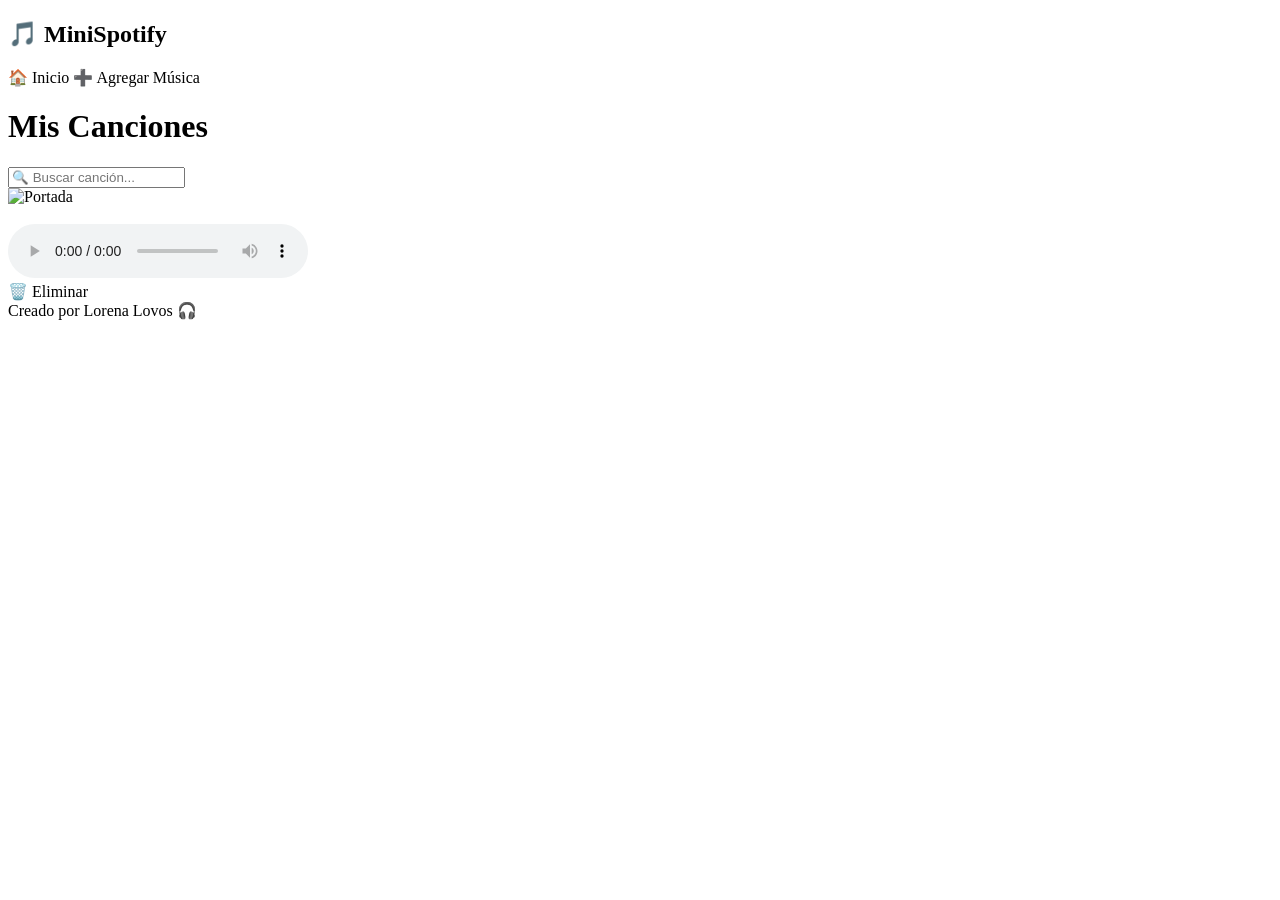
==== index.html @ d2f1f319 "Add files via upload" ====
<!DOCTYPE html>
<html xmlns:th="http://www.thymeleaf.org" lang="es">

<head>

    <meta charset="UTF-8">
    <meta name="viewport" content="width=device-width, initial-scale=1.0">

    <title>MiniSpotify</title>

    <link rel="stylesheet" th:href="@{/css/estilos.css}">

</head>


<body>


<div class="sidebar">

    <h2>🎵 MiniSpotify</h2>


    <a th:href="@{/}">
        🏠 Inicio
    </a>


    <a th:href="@{/agregar}">
        ➕ Agregar Música
    </a>


</div>





<div class="contenido">


    <h1>Mis Canciones</h1>



    <!-- BUSCADOR -->

    <input 
        type="text"
        id="buscar"
        placeholder="🔍 Buscar canción..."
        onkeyup="buscarCancion()">





    <div class="cards">


        <div class="card" th:each="cancion : ${canciones}">


            <img class="portada"
                 th:src="@{'/img/' + ${cancion.imagen}}"
                 alt="Portada">



            <h3 class="titulo"
                th:text="${cancion.titulo}">
            </h3>




            <p class="artista"
               th:text="${cancion.artista}">
            </p>



            <p th:text="${cancion.album}">
            </p>





            <!-- REPRODUCTOR -->

            <audio controls class="reproductor">


                <source th:src="@{'/music/' + ${cancion.audio}}"
                        type="audio/mpeg">


                Tu navegador no soporta audio.


            </audio>






            <div class="card-acciones">


                <a th:href="@{'/eliminar/' + ${cancion.id}}">
                    🗑️ Eliminar
                </a>


            </div>



        </div>


    </div>



</div>





<footer>

    Creado por Lorena Lovos 🎧

</footer>





<script th:src="@{/js/scripts.js}"></script>




<!-- EVITA QUE DOS CANCIONES SUENEN AL MISMO TIEMPO -->

<script>


document.addEventListener("DOMContentLoaded", function(){


    const reproductores = document.querySelectorAll(".reproductor");



    reproductores.forEach(function(audio){



        audio.addEventListener("play", function(){



            reproductores.forEach(function(otroAudio){



                if(otroAudio !== audio){


                    otroAudio.pause();

                    otroAudio.currentTime = 0;


                }


            });



        });



    });



});



</script>




</body>

</html>
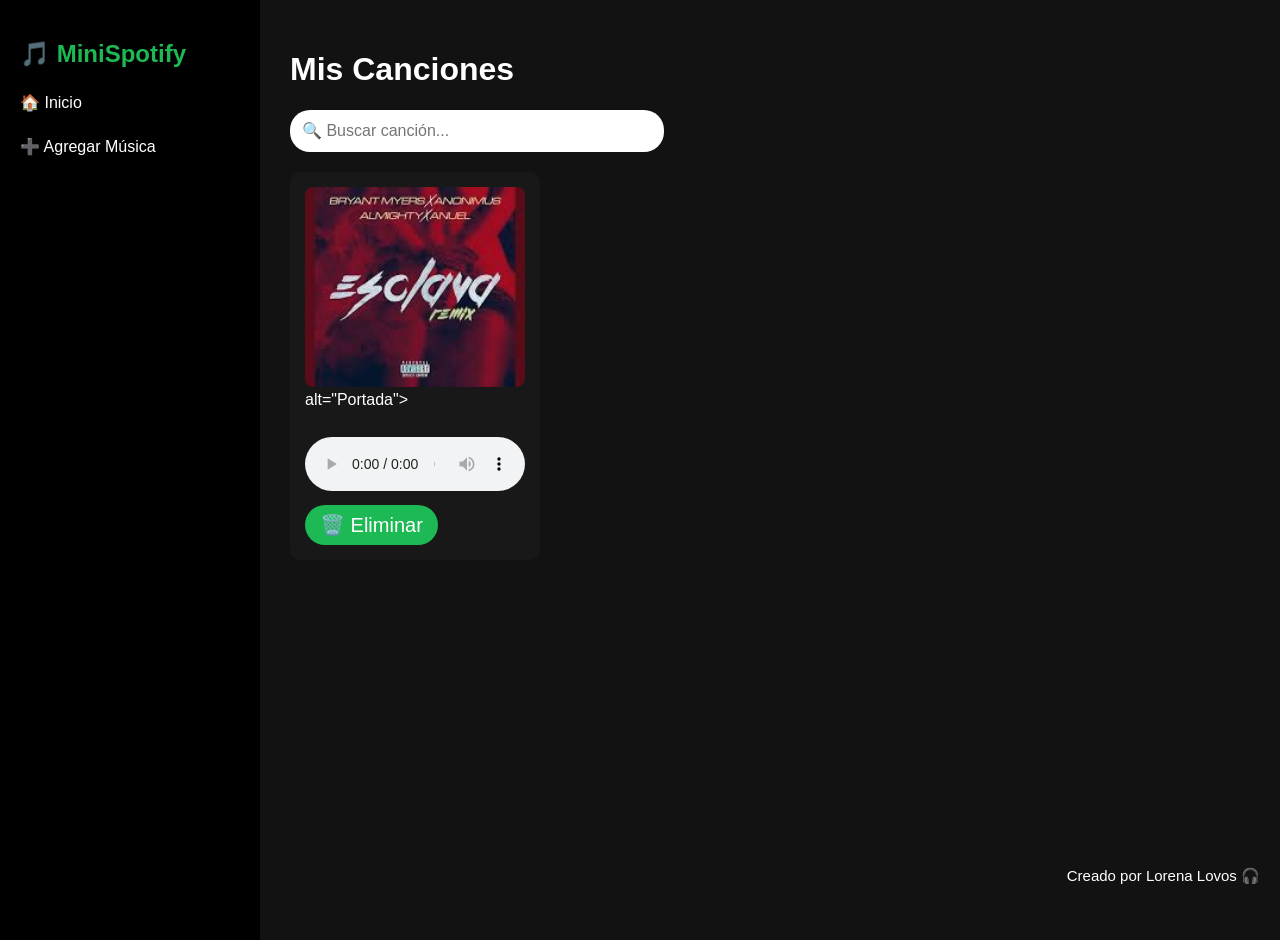
==== commit c375dc44: "Update index.html" ====
--- a/index.html
+++ b/index.html
@@ -8,7 +8,7 @@
 
     <title>MiniSpotify</title>
 
-    <link rel="stylesheet" th:href="@{/css/estilos.css}">
+<link rel="stylesheet" href="estilos.css">
 
 </head>
 
@@ -63,7 +63,7 @@
 
 
             <img class="portada"
-                 th:src="@{'/img/' + ${cancion.imagen}}"
+                 <img src="imagen11.png">
                  alt="Portada">
 
 
@@ -93,7 +93,7 @@
             <audio controls class="reproductor">
 
 
-                <source th:src="@{'/music/' + ${cancion.audio}}"
+                <source src="Cancion1.mp3">
                         type="audio/mpeg">
 
 
@@ -205,4 +205,4 @@
 
 </body>
 
-</html>+</html>
--- a/estilos.css
+++ b/estilos.css
@@ -0,0 +1,115 @@
+body{
+    margin:0;
+    background:#121212;
+    color:white;
+    font-family:Arial, sans-serif;
+    display:flex;
+}
+
+.sidebar{
+    width:220px;
+    background:black;
+    height:100vh;
+    padding:20px;
+}
+
+.sidebar h2{
+    color:#1DB954;
+}
+
+.sidebar a{
+    display:block;
+    color:white;
+    text-decoration:none;
+    margin:25px 0;
+}
+
+.contenido{
+    flex:1;
+    padding:30px;
+}
+
+.cards{
+    display:flex;
+    gap:20px;
+    flex-wrap:wrap;
+}
+
+.card{
+    width:220px;
+    background:#181818;
+    border-radius:10px;
+    padding:15px;
+    transition:0.3s;
+}
+
+.card:hover{
+    background:#282828;
+}
+
+.portada{
+    width:100%;
+    height:200px;
+    object-fit:cover;
+    border-radius:8px;
+}
+
+.titulo{
+    font-size:18px;
+    font-weight:bold;
+}
+
+.artista{
+    color:#b3b3b3;
+}
+
+audio{
+    width:100%;
+    margin-top:10px;
+}
+
+.card-acciones{
+    display:flex;
+    justify-content:space-between;
+    margin-top:10px;
+}
+
+.card-acciones a{
+    text-decoration:none;
+    font-size:20px;
+}
+
+#buscar{
+
+    width: 350px;
+    padding: 12px;
+    border-radius: 20px;
+    border: none;
+    margin-bottom: 20px;
+    font-size: 16px;
+
+}
+
+
+
+.card-acciones a{
+
+    text-decoration: none;
+    color: white;
+    background: #1db954;
+    padding: 8px 15px;
+    border-radius: 20px;
+
+}
+
+
+
+footer{
+
+    position: fixed;
+    bottom: 15px;
+    right: 20px;
+    color:white;
+    font-size: 15px;
+
+}
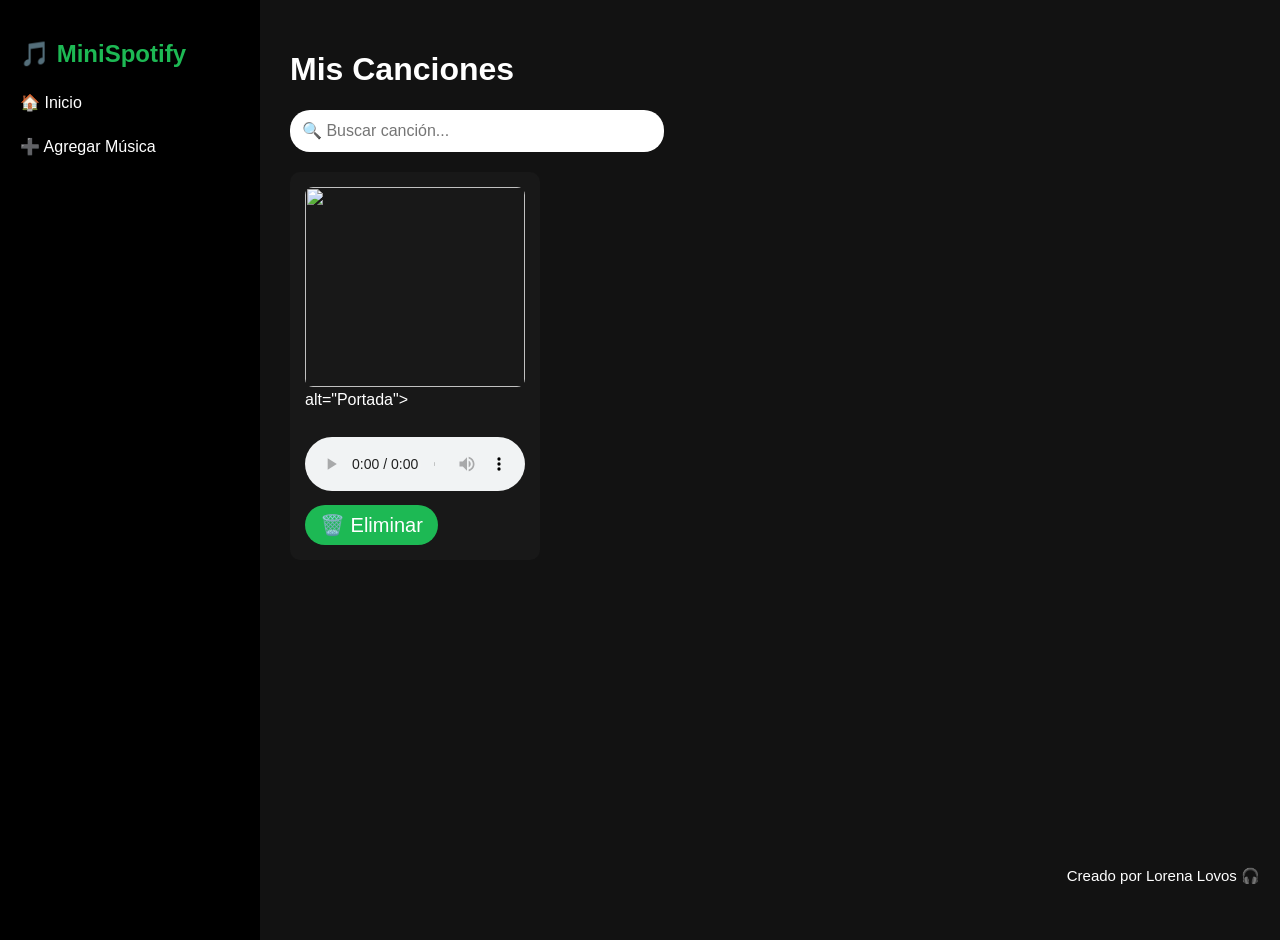
==== commit 95d41b79: "Update index.html" ====
--- a/index.html
+++ b/index.html
@@ -63,7 +63,7 @@
 
 
             <img class="portada"
-                 <img src="imagen11.png">
+                 <img src="imagen11we.png">
                  alt="Portada">
 
 
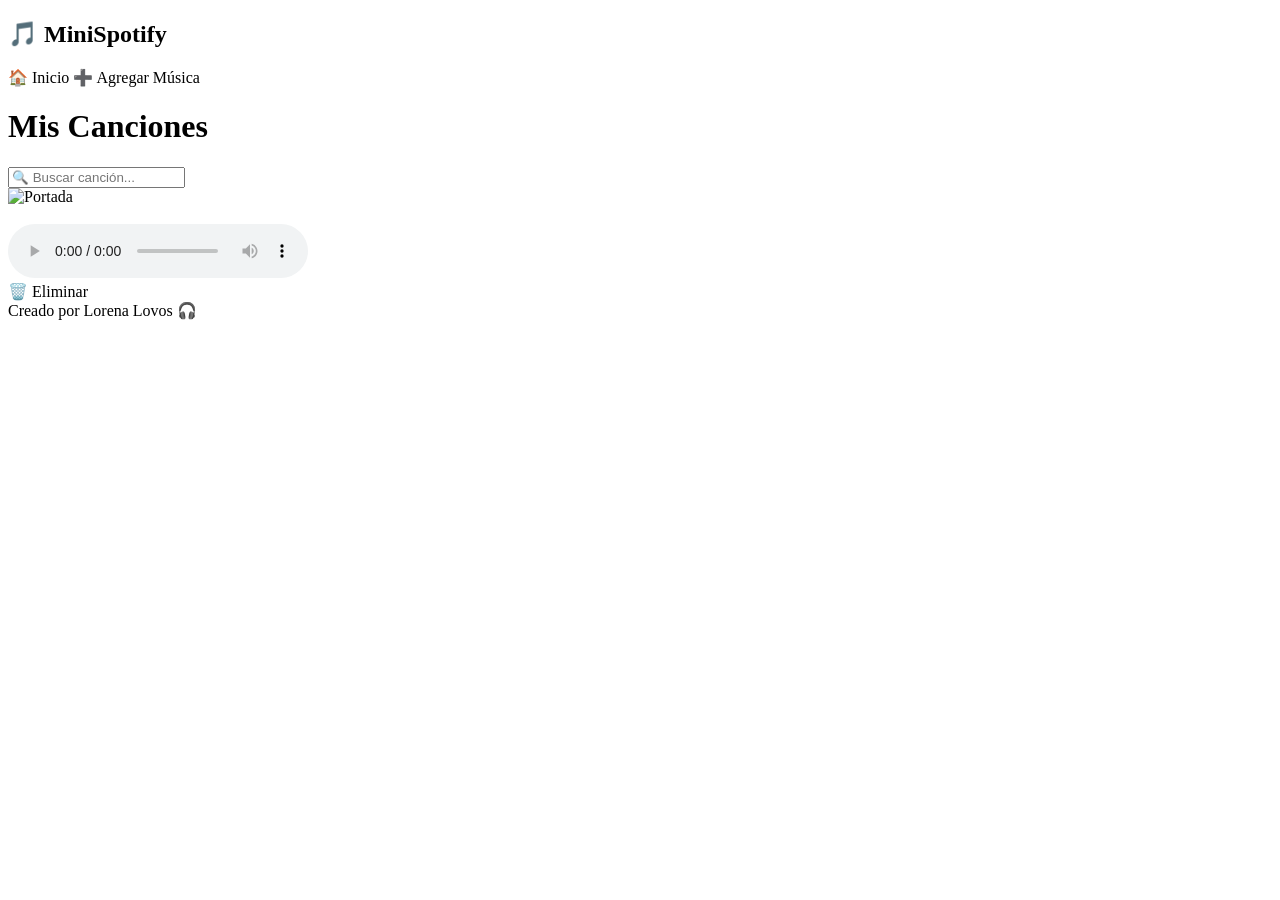
==== commit 80f9b6bc: "Update index.html" ====
--- a/index.html
+++ b/index.html
@@ -8,7 +8,7 @@
 
     <title>MiniSpotify</title>
 
-<link rel="stylesheet" href="estilos.css">
+<link rel="stylesheet" th:href="@{/css/estilos.css}">
 
 </head>
 
@@ -62,9 +62,9 @@
         <div class="card" th:each="cancion : ${canciones}">
 
 
-            <img class="portada"
-                 <img src="imagen11we.png">
-                 alt="Portada">
+           <img class="portada"
+     th:src="@{'/img/' + ${cancion.imagen}}"
+     alt="Portada">
 
 
 
@@ -93,8 +93,8 @@
             <audio controls class="reproductor">
 
 
-                <source src="Cancion1.mp3">
-                        type="audio/mpeg">
+                <source th:src="@{'/music/' + ${cancion.audio}}"
+        type="audio/mpeg">
 
 
                 Tu navegador no soporta audio.
